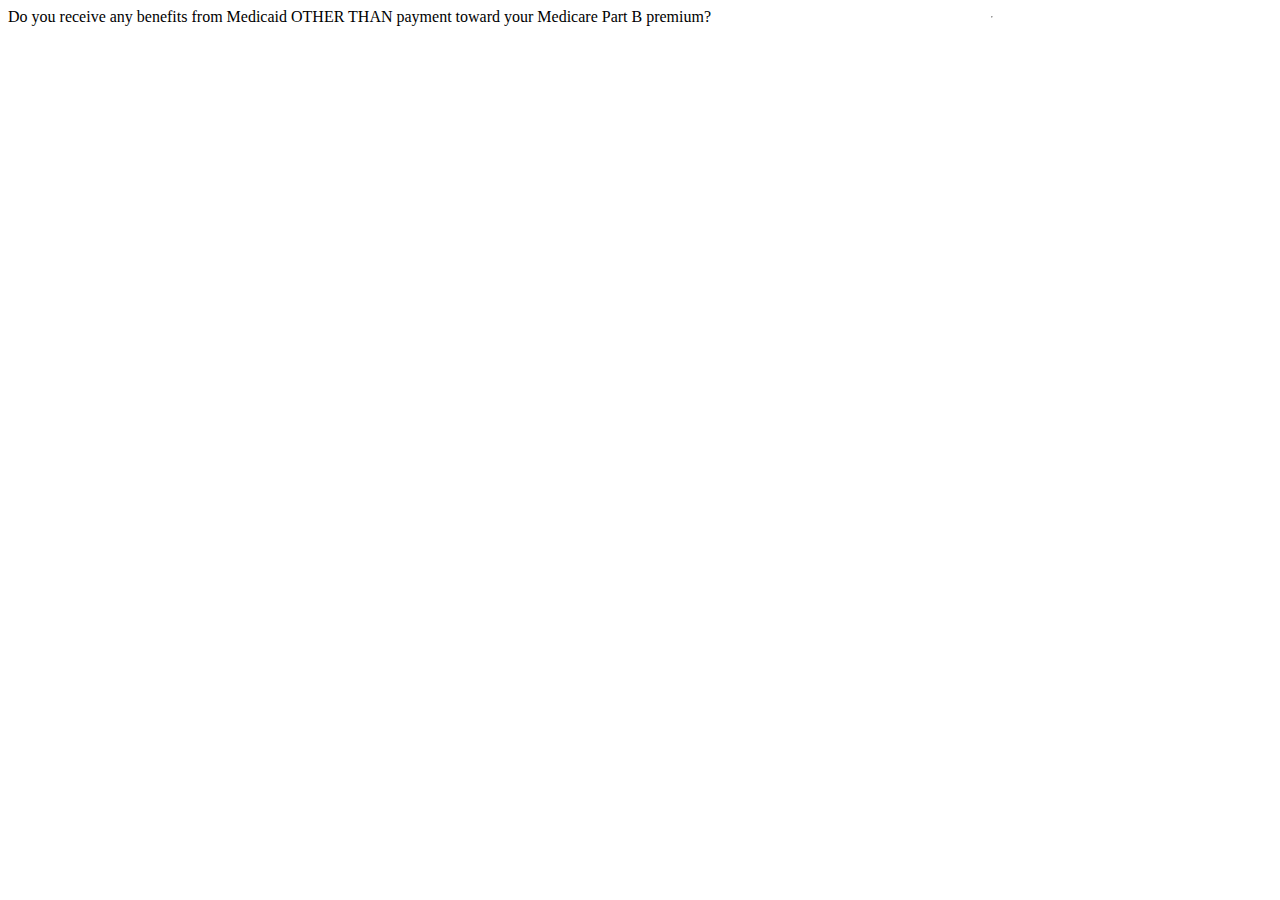
==== radio-buttons/index.html @ dfde8049 "init" ====
<!DOCTYPE html>
<html>

<head>
  <meta charset="UTF-8">
  <title>Colin's radio buttons</title>
  <link rel="stylesheet" href="main.css" type="text/css">
</head>

<body>
  <div id="2sq4ctr" class="Qabox" style="display: flex">
    <div class="question">
      Do you receive any benefits from Medicaid OTHER THAN payment toward your Medicare Part B premium?
    </div>
    <hr>
    <div class="error-label">

    </div>
  </div>
</body>

</html>
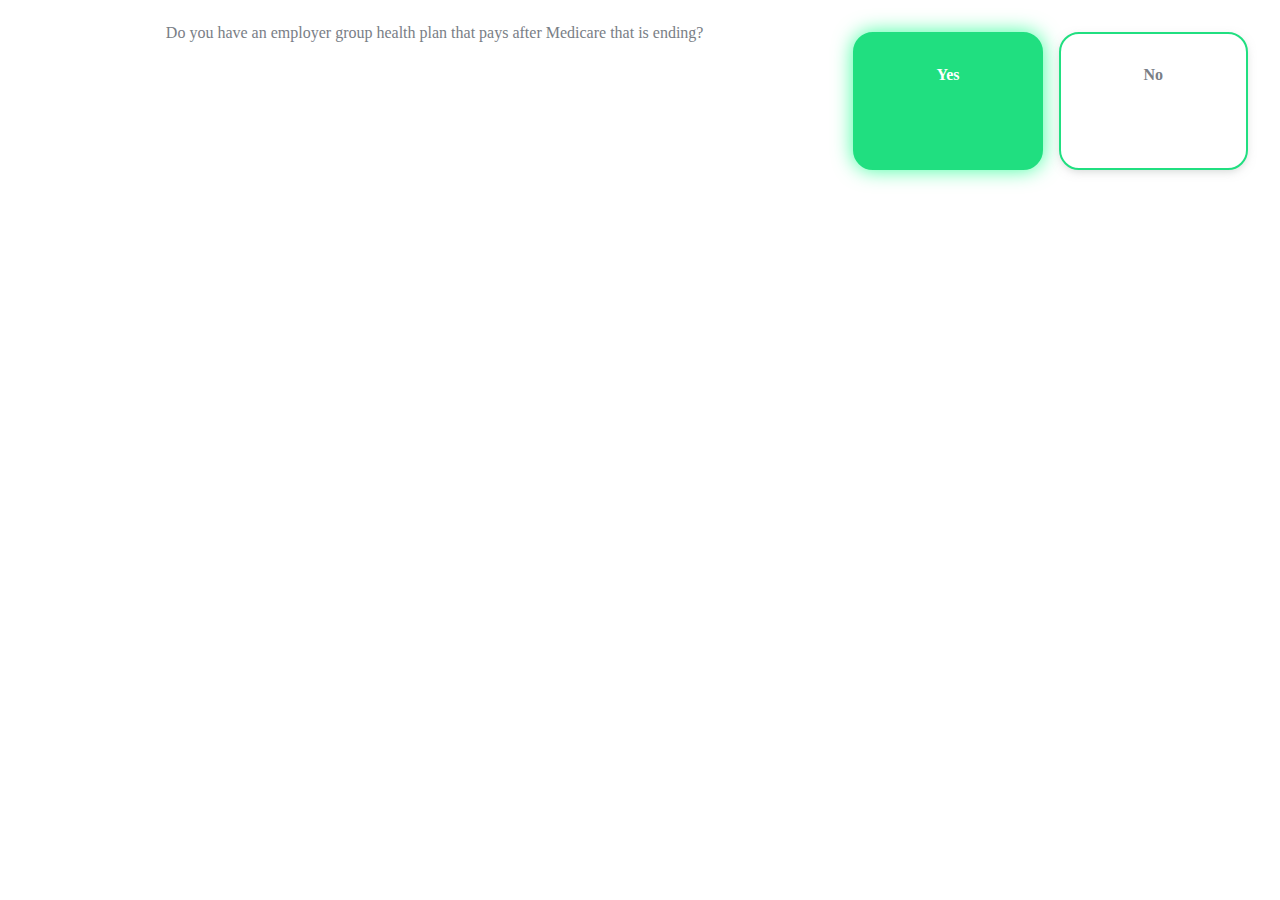
==== commit 53e55b36: "these are kind of cool" ====
--- a/radio-buttons/index.html
+++ b/radio-buttons/index.html
@@ -8,14 +8,27 @@
 </head>
 
 <body>
-  <div id="2sq4ctr" class="Qabox" style="display: flex">
-    <div class="question">
-      Do you receive any benefits from Medicaid OTHER THAN payment toward your Medicare Part B premium?
+<section>
+  <div class="question">
+    Do you have an employer group health plan that pays after Medicare that is ending?
+  </div>
+  <div class="answer-wrapper">
+    <div class="radio-wrapper">
+      <input type="radio" id="control_01" name="select" value="1" checked>
+      <label for="control_01">
+        <p>Yes</p>
+      </label>
     </div>
-    <hr>
-    <div class="error-label">
-
+    <div class="radio-wrapper">
+      <input type="radio" id="control_02" name="select" value="2">
+      <label for="control_02">
+        <p>No</p>
+      </label>
     </div>
+  </div>
+  
+</section>
+   
   </div>
 </body>
 
--- a/radio-buttons/main.css
+++ b/radio-buttons/main.css
@@ -0,0 +1,57 @@
+body {
+  padding: 1rem;
+  color: hsla(215, 5%, 50%, 1);
+}
+
+section {
+  display: flex;
+  flex-flow: row wrap;
+}
+
+.question {
+  flex: 1;
+  text-align: center;
+}
+
+.answer-wrapper {
+  display: flex;
+  flex: 0.5;
+}
+
+.radio-wrapper {
+  flex: 1;
+  padding: 0.5rem;
+}
+
+input[type="radio"] {
+  display: none;
+}
+
+label {
+  height: 100%;
+  display: block;
+  background: white;
+  border: 2px solid hsla(150, 75%, 50%, 1);
+  border-radius: 20px;
+  padding: 1rem;
+  margin-bottom: 1rem; //margin: 1rem;
+  text-align: center;
+  box-shadow: 0px 3px 10px -2px hsla(150, 5%, 65%, 0.5);
+  position: relative;
+}
+
+input[type="radio"]:checked+label {
+  background: hsla(150, 75%, 50%, 1);
+  color: hsla(215, 0%, 100%, 1);
+  box-shadow: 0px 0px 20px hsla(150, 100%, 50%, 0.75);
+}
+
+p {
+  font-weight: 900;
+}
+
+@media only screen and (max-width: 700px) {
+  section {
+    flex-direction: column;
+  }
+}
